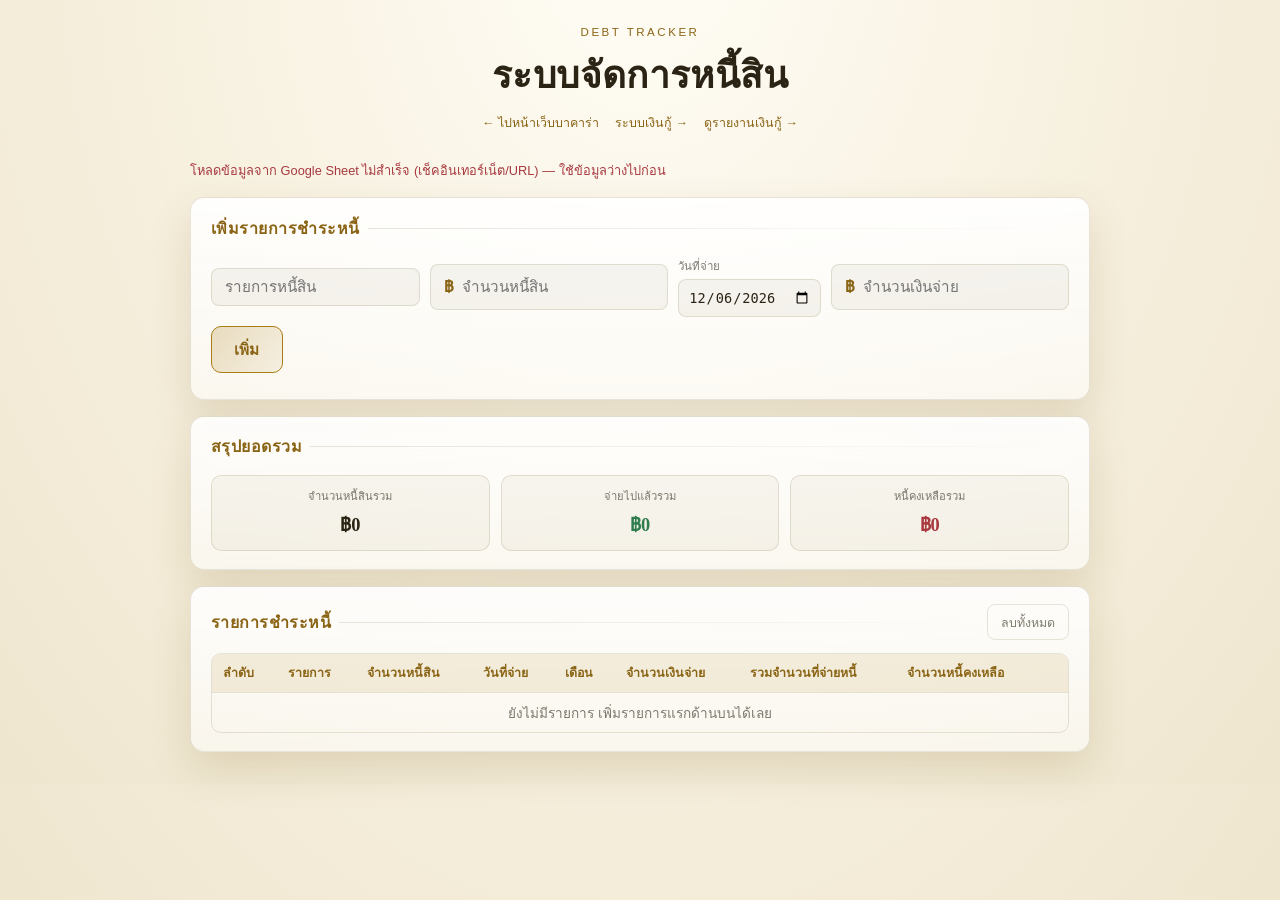
==== debt.html @ 3c654e92 "Add debt tracking page backed by the shared Google Sheet API New debt.html/debt.js page for logging " ====
<!doctype html>
<html lang="th">
<head>
  <meta charset="utf-8">
  <meta name="viewport" content="width=device-width,initial-scale=1">
  <title>ระบบจัดการหนี้สิน</title>
  <link rel="stylesheet" href="loan.css">
</head>
<body>
  <div class="table-frame">
    <header>
      <p class="eyebrow">Debt Tracker</p>
      <h1>ระบบจัดการหนี้สิน</h1>
      <div class="nav-row">
        <a class="nav-link" href="index.html">← ไปหน้าเว็บบาคาร่า</a>
        <a class="nav-link" href="loan.html">ระบบเงินกู้ →</a>
        <a class="nav-link" href="loan-report.html">ดูรายงานเงินกู้ →</a>
      </div>
    </header>

    <div class="layout">
      <p class="error-line" id="errorLine"></p>

      <section class="card">
        <h2 class="section-title">เพิ่มรายการชำระหนี้</h2>
        <div class="add-row">
          <input type="text" id="debtName" class="text-input" placeholder="รายการหนี้สิน" list="debtNameList" autocomplete="off">
          <datalist id="debtNameList"></datalist>
          <div class="bet-input-wrap">
            <span>฿</span>
            <input type="number" id="debtAmount" min="0" step="1" placeholder="จำนวนหนี้สิน">
          </div>
          <label class="date-field">วันที่จ่าย
            <input type="date" id="payDate" class="date-input">
          </label>
          <div class="bet-input-wrap">
            <span>฿</span>
            <input type="number" id="payAmount" min="0" step="1" placeholder="จำนวนเงินจ่าย">
          </div>
          <button id="btn-add" class="entry-btn add">เพิ่ม</button>
        </div>
        <p class="hint" id="debtHint"></p>
      </section>

      <section class="card summary-card">
        <h2 class="section-title">สรุปยอดรวม</h2>
        <div class="summary-grid">
          <div class="summary-tile">
            <div class="lbl">จำนวนหนี้สินรวม</div>
            <div class="val" id="sumDebt">฿0</div>
          </div>
          <div class="summary-tile good">
            <div class="lbl">จ่ายไปแล้วรวม</div>
            <div class="val" id="sumPaid">฿0</div>
          </div>
          <div class="summary-tile bad">
            <div class="lbl">หนี้คงเหลือรวม</div>
            <div class="val" id="sumRemaining">฿0</div>
          </div>
        </div>
      </section>

      <section class="card">
        <div class="card-title-row">
          <h2 class="section-title" style="margin:0;flex:1;">รายการชำระหนี้</h2>
          <button id="btn-clear" class="utility-btn small">ลบทั้งหมด</button>
        </div>
        <div class="table-wrap">
          <table class="loan-table">
            <thead>
              <tr>
                <th>ลำดับ</th>
                <th>รายการ</th>
                <th>จำนวนหนี้สิน</th>
                <th>วันที่จ่าย</th>
                <th>เดือน</th>
                <th>จำนวนเงินจ่าย</th>
                <th>รวมจำนวนที่จ่ายหนี้</th>
                <th>จำนวนหนี้คงเหลือ</th>
                <th></th>
              </tr>
            </thead>
            <tbody id="debtBody">
              <tr class="empty-row" id="emptyRow"><td colspan="9">ยังไม่มีรายการ เพิ่มรายการแรกด้านบนได้เลย</td></tr>
            </tbody>
          </table>
        </div>
      </section>
    </div>
  </div>
  <script src="debt.js"></script>
</body>
</html>
---- loan.css ----
:root{
  /* "Champagne Ledger" — light theme for the loan tracker, gold accents kept. */
  --felt-900:#efe6cf;
  --felt-800:#f8f2e2;
  --felt-700:#fffdf6;
  --felt-line:rgba(90,70,20,0.14);
  --gold:#a97c14;
  --gold-soft:#8a6415;
  --cream:#2b2415;
  --muted:rgba(43,36,21,0.6);
  --good:#2f7d4f;
  --bad:#a8393f;
  /* Chart-only colors, re-tuned for a light surface: darker so marks keep
     enough contrast against cream/white (lightness band, chroma floor,
     CVD separation, normal-vision floor, contrast >=3:1 all still hold). */
  --chart-paid:#a97c14;
  --chart-unpaid:#a8393f;
  --chart-bar:#2f6fa8;
  --panel-radius:14px;
  --shadow: 0 18px 40px rgba(120,90,20,0.16);
}

*{box-sizing:border-box;}

html,body{
  margin:0;
  min-height:100%;
  background:
    radial-gradient(ellipse at 50% -10%, var(--felt-700) 0%, var(--felt-800) 45%, var(--felt-900) 100%);
  color:var(--cream);
  font-family:"Segoe UI","Helvetica Neue",Arial,sans-serif;
  font-variant-numeric: tabular-nums;
}

body{
  padding:1.6rem 1.25rem 2rem;
  display:flex;
  justify-content:center;
}

.table-frame{
  width:100%;
  max-width:900px;
}

header{
  text-align:center;
  margin-bottom:1.1rem;
}

.eyebrow{
  font-size:0.72rem;
  letter-spacing:0.22em;
  text-transform:uppercase;
  color:var(--gold-soft);
  margin:0 0 0.5rem;
}

h1{
  font-family:Georgia,"Iowan Old Style","Palatino Linotype",serif;
  font-weight:600;
  font-size:clamp(1.6rem,4vw,2.3rem);
  letter-spacing:0.01em;
  margin:0 0 0.6rem;
  text-wrap:balance;
  color:var(--cream);
}

.nav-row{
  display:flex;
  flex-wrap:wrap;
  justify-content:center;
  gap:1rem;
}

.nav-link{
  display:inline-block;
  font-size:0.78rem;
  color:var(--gold-soft);
  text-decoration:none;
  border-bottom:1px solid transparent;
}
.nav-link:hover{border-bottom-color:var(--gold-soft);}
.nav-link:focus-visible{outline:2px solid var(--gold); outline-offset:2px;}

.layout{
  display:flex;
  flex-direction:column;
  gap:1rem;
}

.card{
  background:linear-gradient(180deg, rgba(255,255,255,0.9), rgba(255,255,255,0.55));
  border:1px solid var(--felt-line);
  border-radius:var(--panel-radius);
  padding:1.1rem 1.25rem;
  box-shadow:var(--shadow);
}

.card-title-row{
  display:flex;
  align-items:center;
  gap:0.6rem;
  margin-bottom:0.8rem;
}

.section-title{
  font-family:Georgia,serif;
  font-size:1rem;
  letter-spacing:0.03em;
  margin:0 0 1rem;
  color:var(--gold-soft);
  display:flex;
  align-items:center;
  gap:0.5rem;
}
.section-title::after{
  content:"";
  flex:1;
  height:1px;
  background:linear-gradient(90deg, var(--felt-line), transparent);
}

.hint{
  margin:0.5rem 0 0;
  font-size:0.78rem;
  color:var(--muted);
}

.rate-label{
  display:block;
  font-size:0.85rem;
  color:var(--muted);
}

.rate-input-wrap{
  display:inline-flex;
  align-items:center;
  gap:0.5rem;
  margin-top:0.4rem;
  padding:0.5rem 0.8rem;
  border-radius:8px;
  border:1px solid var(--felt-line);
  background:rgba(90,70,20,0.05);
}
.rate-input-wrap input{
  width:5rem;
  border:none;
  background:transparent;
  color:var(--gold-soft);
  font-family:Georgia,serif;
  font-size:1.2rem;
  font-weight:700;
  text-align:right;
}
.rate-input-wrap input:focus{ outline:none; }
.rate-input-wrap span{ color:var(--muted); font-size:0.9rem; }

.add-row{
  display:flex;
  flex-wrap:wrap;
  gap:0.6rem;
  align-items:center;
}

/* Chart building blocks (bar chart, tooltip, legend) — plain SVG/HTML per
   the dataviz skill, no charting library. Marks are thin bars with 4px
   rounded data-ends, a 2px surface gap between stacked segments, recessive
   gridlines/axis text, and a hover tooltip. Each chart's table (right
   below it on the page) is its WCAG-clean twin. */
.chart-wrap{
  margin-bottom:1rem;
  overflow-x:auto;
}
.chart-wrap svg{ display:block; overflow:visible; }

.chart-grid-line{ stroke:var(--felt-line); stroke-width:1; }
.chart-axis-label{
  fill:var(--muted);
  font-size:10px;
  font-family:"Segoe UI",Arial,sans-serif;
}
.chart-value-label{
  fill:var(--cream);
  font-size:10.5px;
  font-family:"Segoe UI",Arial,sans-serif;
  font-weight:600;
}

.chart-bar-paid{ fill:var(--chart-paid); }
.chart-bar-unpaid{ fill:var(--chart-unpaid); }
.chart-bar-single{ fill:var(--chart-bar); }
.chart-bar-paid, .chart-bar-unpaid, .chart-bar-single{
  cursor:pointer;
  transition:opacity 0.12s ease;
}
.chart-bar-paid:hover, .chart-bar-unpaid:hover, .chart-bar-single:hover{
  opacity:0.82;
}

.chart-legend{
  display:flex;
  gap:1.2rem;
  margin-bottom:0.8rem;
  font-size:0.78rem;
  color:var(--muted);
}
.legend-item{ display:flex; align-items:center; gap:0.4rem; }
.legend-item .swatch{
  width:10px;
  height:10px;
  border-radius:2px;
  display:inline-block;
}
.swatch.paid{ background:var(--chart-paid); }
.swatch.unpaid{ background:var(--chart-unpaid); }

.chart-tooltip{
  position:absolute;
  pointer-events:none;
  background:#2b2415;
  border:1px solid var(--gold);
  border-radius:8px;
  padding:0.45rem 0.65rem;
  font-size:0.76rem;
  color:var(--felt-700);
  box-shadow:var(--shadow);
  white-space:nowrap;
  z-index:10;
  opacity:0;
  transition:opacity 0.1s ease;
}
.chart-tooltip.visible{ opacity:1; }
.chart-tooltip .tt-title{ color:var(--gold-soft); font-weight:700; margin-bottom:0.2rem; }

.chart-empty{
  padding:1.5rem;
  text-align:center;
  color:var(--muted);
  font-size:0.85rem;
}

.filter-row{
  display:flex;
  flex-wrap:wrap;
  gap:0.8rem;
  align-items:center;
}

.view-toggle{
  display:flex;
  gap:0.4rem;
}
.view-btn{
  appearance:none;
  border:1px solid var(--felt-line);
  background:rgba(90,70,20,0.05);
  color:var(--muted);
  padding:0.5rem 0.9rem;
  border-radius:8px;
  font-size:0.85rem;
  cursor:pointer;
  transition:background 0.15s ease, color 0.15s ease;
}
.view-btn.active{
  border-color:var(--gold);
  background:rgba(169,124,20,0.16);
  color:var(--gold-soft);
  font-weight:600;
}
.view-btn:hover{ color:var(--cream); }

.filter-field{
  display:flex;
  flex-direction:column;
  gap:0.25rem;
  font-size:0.72rem;
  color:var(--muted);
}
.filter-field select{
  padding:0.5rem 0.6rem;
  border-radius:8px;
  border:1px solid var(--felt-line);
  background:rgba(90,70,20,0.05);
  color:var(--cream);
  font-size:0.85rem;
}
.filter-field select:focus{ outline:none; border-color:var(--gold); }

.date-field{
  display:flex;
  flex-direction:column;
  gap:0.25rem;
  font-size:0.72rem;
  color:var(--muted);
}
.date-input{
  padding:0.55rem 0.6rem;
  border-radius:8px;
  border:1px solid var(--felt-line);
  background:rgba(90,70,20,0.05);
  color:var(--cream);
  font-size:0.85rem;
  color-scheme:light;
}
.date-input:focus{ outline:none; border-color:var(--gold); }

.overdue{ color:var(--bad); font-weight:600; }

.due-soon td{ background:rgba(169,124,20,0.14); }
.due-soon td.overdue{ background:rgba(168,57,63,0.14); }

.paid-row td{ background:rgba(47,125,79,0.14); }

.due-soon-banner{
  margin:0;
  padding:0.7rem 1rem;
  border-radius:8px;
  border:1px solid var(--gold);
  background:rgba(169,124,20,0.14);
  color:var(--gold);
  font-size:0.85rem;
  font-weight:600;
}
.due-soon-banner[hidden]{ display:none; }

.edit-notice{
  margin:0;
  padding:0.7rem 1rem;
  border-radius:8px;
  border:1px solid var(--good);
  background:rgba(47,125,79,0.14);
  color:var(--good);
  font-size:0.85rem;
  font-weight:600;
}
.edit-notice[hidden]{ display:none; }

.text-input{
  flex:1 1 160px;
  min-width:0;
  padding:0.6rem 0.8rem;
  border-radius:8px;
  border:1px solid var(--felt-line);
  background:rgba(90,70,20,0.05);
  color:var(--cream);
  font-size:0.95rem;
}
.text-input:focus{ outline:none; border-color:var(--gold); }

.bet-input-wrap{
  display:flex;
  align-items:center;
  gap:0.4rem;
  flex:1 1 140px;
  padding:0.6rem 0.8rem;
  border-radius:8px;
  border:1px solid var(--felt-line);
  background:rgba(90,70,20,0.05);
}
.bet-input-wrap span{ color:var(--gold-soft); font-weight:600; }
.bet-input-wrap input{
  flex:1;
  min-width:0;
  border:none;
  background:transparent;
  color:var(--cream);
  font-size:0.95rem;
}
.bet-input-wrap input:focus{ outline:none; }

.entry-btn.add{
  appearance:none;
  border:1px solid var(--gold);
  border-radius:10px;
  padding:0.65rem 1.4rem;
  background:linear-gradient(135deg, rgba(169,124,20,0.24), rgba(169,124,20,0.08));
  color:var(--gold-soft);
  font-size:0.95rem;
  font-weight:700;
  cursor:pointer;
  transition:transform 0.12s ease, background 0.15s ease;
}
.entry-btn.add:hover{ transform:translateY(-2px); }
.entry-btn.add:focus-visible{ outline:2px solid var(--gold); outline-offset:2px; }

.error-line{
  margin:0.6rem 0 0;
  font-size:0.8rem;
  color:var(--bad);
  min-height:1.1em;
}

.utility-btn{
  appearance:none;
  border:1px solid var(--felt-line);
  background:transparent;
  color:var(--muted);
  padding:0.45rem 0.8rem;
  border-radius:8px;
  font-size:0.78rem;
  cursor:pointer;
  transition:background 0.15s ease, color 0.15s ease;
}
.utility-btn:hover{ background:rgba(90,70,20,0.06); color:var(--cream); }
.utility-btn:focus-visible{ outline:2px solid var(--gold); outline-offset:2px; }

.summary-grid{
  display:grid;
  grid-template-columns:repeat(auto-fit, minmax(120px, 1fr));
  gap:0.7rem;
}

.summary-tile{
  text-align:center;
  padding:0.7rem 0.5rem;
  border-radius:10px;
  background:rgba(90,70,20,0.045);
  border:1px solid var(--felt-line);
}
.summary-tile .lbl{
  font-size:0.7rem;
  color:var(--muted);
  margin-bottom:0.3rem;
}
.summary-tile .val{
  font-family:Georgia,serif;
  font-size:1.15rem;
  font-weight:700;
  color:var(--cream);
}
.summary-tile.good .val{ color:var(--good); }
.summary-tile.bad .val{ color:var(--bad); }

.table-wrap{
  overflow-x:auto;
  border:1px solid var(--felt-line);
  border-radius:10px;
}

.loan-table{
  width:100%;
  border-collapse:collapse;
  font-size:0.85rem;
  min-width:620px;
}

.loan-table thead th{
  text-align:left;
  padding:0.6rem 0.7rem;
  background:rgba(169,124,20,0.12);
  color:var(--gold-soft);
  font-weight:600;
  font-size:0.78rem;
  white-space:nowrap;
  border-bottom:1px solid var(--felt-line);
}

.loan-table tbody td{
  padding:0.55rem 0.7rem;
  border-bottom:1px solid var(--felt-line);
  white-space:nowrap;
}

.loan-table tbody tr:last-child td{ border-bottom:none; }
.loan-table tbody tr:hover td{ background:rgba(90,70,20,0.035); }

.loan-table .amount{ text-align:right; font-variant-numeric:tabular-nums; }

.count-toggle{
  appearance:none;
  border:none;
  background:transparent;
  color:inherit;
  font:inherit;
  cursor:pointer;
  display:inline-flex;
  align-items:center;
  gap:0.3rem;
  padding:0.15rem 0.4rem;
  border-radius:6px;
}
.count-toggle:hover{ background:rgba(169,124,20,0.14); }
.count-toggle .caret{ font-size:0.7em; color:var(--muted); }

.detail-row td{
  background:rgba(90,70,20,0.03);
  font-size:0.82rem;
  color:var(--muted);
}
.detail-row:first-of-type td:first-child{ padding-top:0.7rem; }
.detail-row td .muted{ color:var(--muted); font-size:0.9em; }
.detail-total-row td{
  color:var(--cream);
  border-top:1px solid var(--felt-line);
  background:rgba(169,124,20,0.08);
  padding-bottom:0.7rem;
}

.status-btn{
  appearance:none;
  border-radius:999px;
  padding:0.3rem 0.7rem;
  font-size:0.74rem;
  font-weight:600;
  cursor:pointer;
  border:1px solid transparent;
}
.status-btn.pending{
  background:rgba(168,57,63,0.12);
  color:var(--bad);
  border-color:var(--bad);
}
.status-btn.paid{
  background:rgba(47,125,79,0.14);
  color:var(--good);
  border-color:var(--good);
}
.row-delete{
  appearance:none;
  border:none;
  background:transparent;
  color:var(--muted);
  cursor:pointer;
  font-size:0.9rem;
  padding:0.2rem 0.5rem;
}
.row-delete:hover{ color:var(--bad); }

.empty-row td{
  text-align:center;
  color:var(--muted);
  font-size:0.85rem;
  padding:1.2rem 0.7rem;
}

.borrower-name-input{
  border:none;
  background:transparent;
  color:var(--cream);
  font-size:0.85rem;
  width:100%;
  min-width:80px;
}
.borrower-name-input:focus{ outline:none; border-bottom:1px solid var(--gold); }

.loan-date-input,
.due-date-input,
.principal-input{
  border:none;
  background:transparent;
  color:var(--cream);
  font-size:0.85rem;
  width:100%;
  min-width:90px;
  color-scheme:light;
}
.loan-date-input:focus,
.due-date-input:focus,
.principal-input:focus{ outline:none; border-bottom:1px solid var(--gold); }
.principal-input{ text-align:right; }
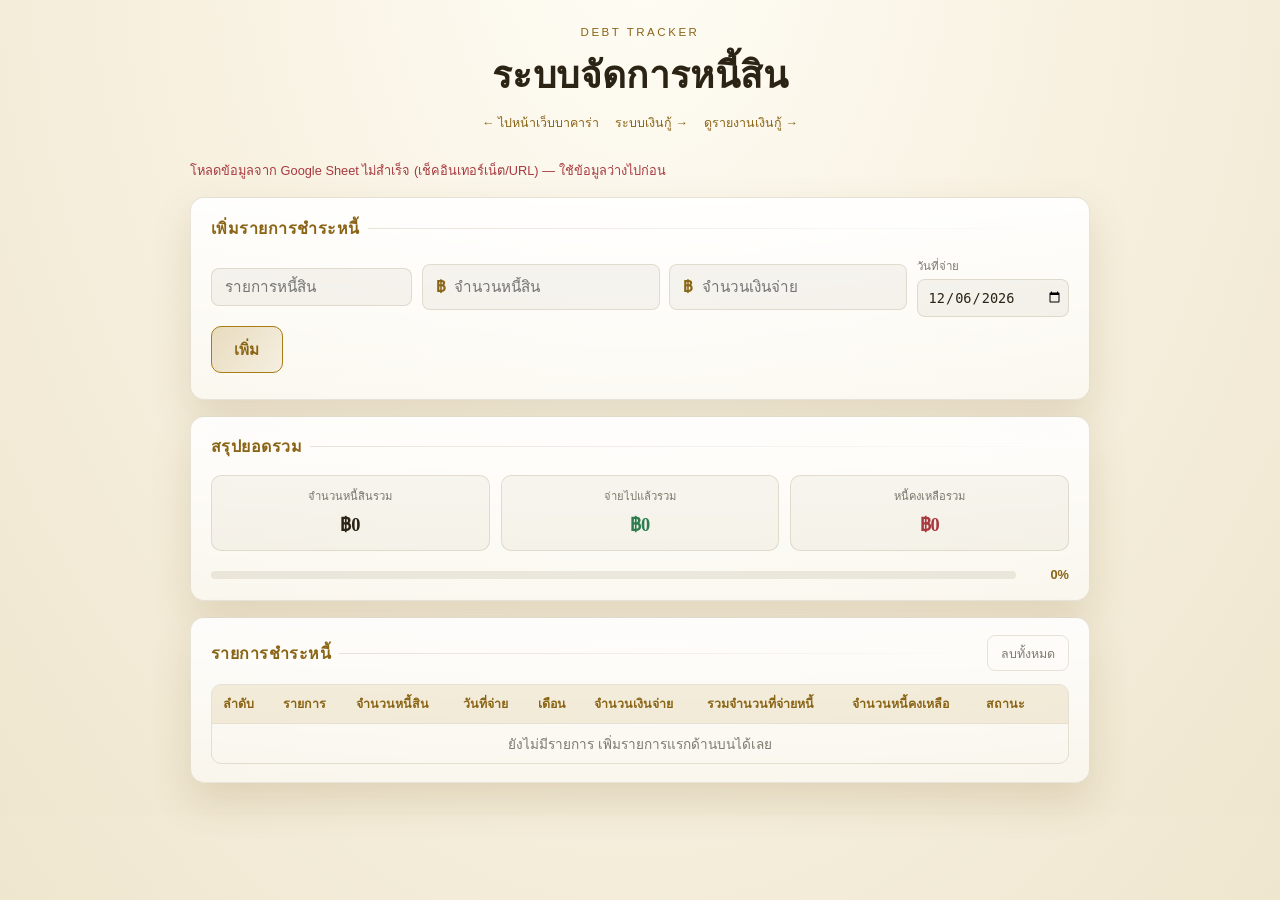
==== commit d81f2dee: "Polish debt tracker page styling and add-row layout Add a progress bar and per-row status pill/highl" ====
--- a/debt.html
+++ b/debt.html
@@ -30,13 +30,13 @@
             <span>฿</span>
             <input type="number" id="debtAmount" min="0" step="1" placeholder="จำนวนหนี้สิน">
           </div>
-          <label class="date-field">วันที่จ่าย
-            <input type="date" id="payDate" class="date-input">
-          </label>
           <div class="bet-input-wrap">
             <span>฿</span>
             <input type="number" id="payAmount" min="0" step="1" placeholder="จำนวนเงินจ่าย">
           </div>
+          <label class="date-field date-field-narrow">วันที่จ่าย
+            <input type="date" id="payDate" class="date-input">
+          </label>
           <button id="btn-add" class="entry-btn add">เพิ่ม</button>
         </div>
         <p class="hint" id="debtHint"></p>
@@ -58,6 +58,12 @@
             <div class="val" id="sumRemaining">฿0</div>
           </div>
         </div>
+        <div class="progress-row">
+          <div class="progress-track">
+            <div class="progress-fill" id="progressFill" style="width:0%"></div>
+          </div>
+          <span class="progress-pct" id="progressPct">0%</span>
+        </div>
       </section>
 
       <section class="card">
@@ -77,11 +83,12 @@
                 <th>จำนวนเงินจ่าย</th>
                 <th>รวมจำนวนที่จ่ายหนี้</th>
                 <th>จำนวนหนี้คงเหลือ</th>
+                <th>สถานะ</th>
                 <th></th>
               </tr>
             </thead>
             <tbody id="debtBody">
-              <tr class="empty-row" id="emptyRow"><td colspan="9">ยังไม่มีรายการ เพิ่มรายการแรกด้านบนได้เลย</td></tr>
+              <tr class="empty-row" id="emptyRow"><td colspan="10">ยังไม่มีรายการ เพิ่มรายการแรกด้านบนได้เลย</td></tr>
             </tbody>
           </table>
         </div>
--- a/loan.css
+++ b/loan.css
@@ -305,6 +305,9 @@
 }
 .date-input:focus{ outline:none; border-color:var(--gold); }
 
+.date-field-narrow{ width:9.5rem; }
+.date-field-narrow .date-input{ width:100%; padding-right:0.3rem; }
+
 .overdue{ color:var(--bad); font-weight:600; }
 
 .due-soon td{ background:rgba(169,124,20,0.14); }
@@ -497,6 +500,43 @@
   padding-bottom:0.7rem;
 }
 
+.status-pill{
+  border-radius:999px;
+  padding:0.2rem 0.6rem;
+  font-size:0.72rem;
+  font-weight:600;
+  white-space:nowrap;
+}
+.status-pill.paid{ background:rgba(47,125,79,0.14); color:var(--good); }
+.status-pill.unpaid{ background:rgba(168,57,63,0.12); color:var(--bad); }
+
+.progress-row{
+  display:flex;
+  align-items:center;
+  gap:0.7rem;
+  margin-top:1rem;
+}
+.progress-track{
+  flex:1;
+  height:8px;
+  border-radius:999px;
+  background:rgba(90,70,20,0.1);
+  overflow:hidden;
+}
+.progress-fill{
+  height:100%;
+  border-radius:999px;
+  background:linear-gradient(90deg, var(--gold-soft), var(--good));
+  transition:width 0.25s ease;
+}
+.progress-pct{
+  font-size:0.8rem;
+  font-weight:600;
+  color:var(--gold-soft);
+  min-width:2.6rem;
+  text-align:right;
+}
+
 .status-btn{
   appearance:none;
   border-radius:999px;
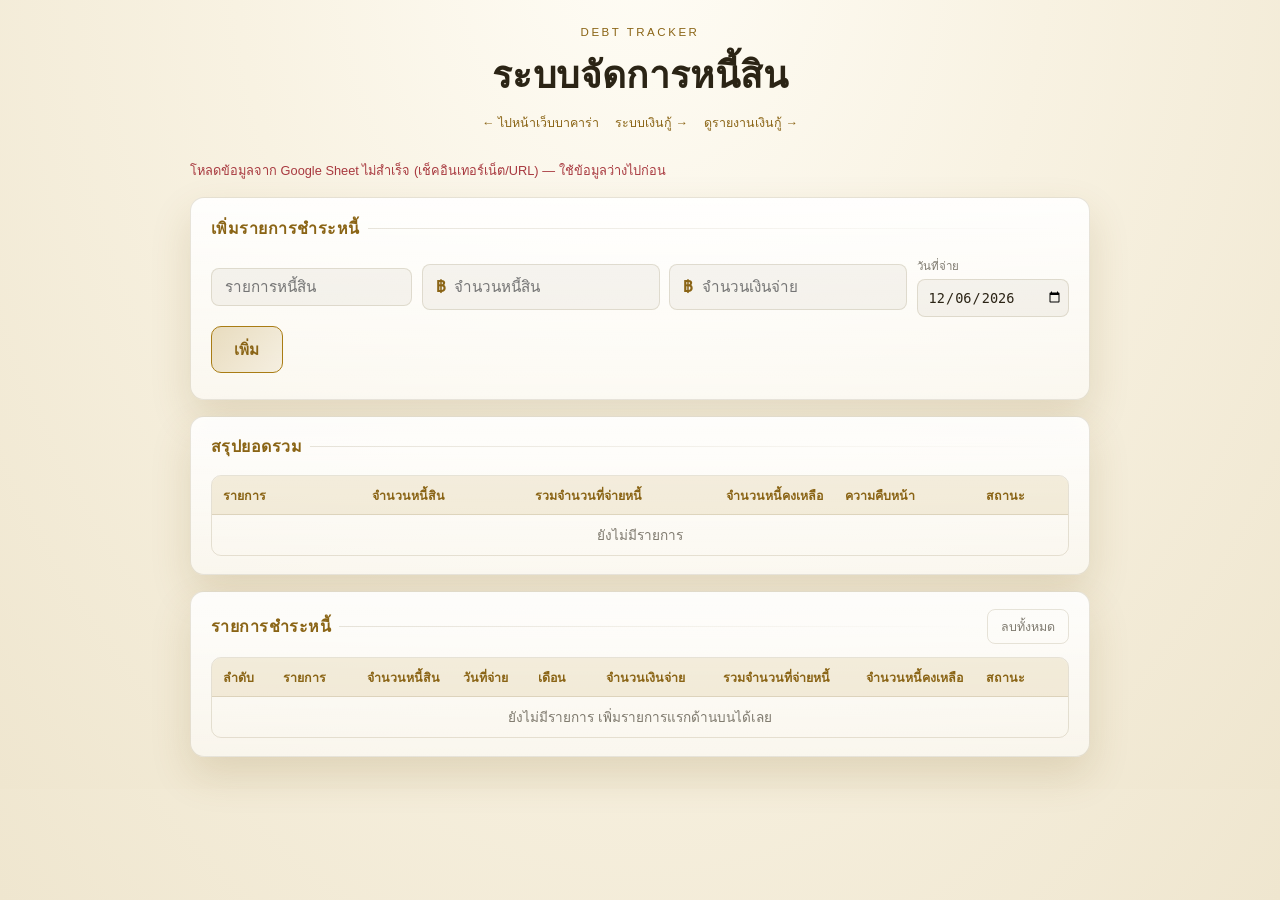
==== commit 3d593923: "Rework debt tracker summary card: per-item breakdown with inline progress Replace the single aggrega" ====
--- a/debt.html
+++ b/debt.html
@@ -44,25 +44,20 @@
 
       <section class="card summary-card">
         <h2 class="section-title">สรุปยอดรวม</h2>
-        <div class="summary-grid">
-          <div class="summary-tile">
-            <div class="lbl">จำนวนหนี้สินรวม</div>
-            <div class="val" id="sumDebt">฿0</div>
-          </div>
-          <div class="summary-tile good">
-            <div class="lbl">จ่ายไปแล้วรวม</div>
-            <div class="val" id="sumPaid">฿0</div>
-          </div>
-          <div class="summary-tile bad">
-            <div class="lbl">หนี้คงเหลือรวม</div>
-            <div class="val" id="sumRemaining">฿0</div>
-          </div>
-        </div>
-        <div class="progress-row">
-          <div class="progress-track">
-            <div class="progress-fill" id="progressFill" style="width:0%"></div>
-          </div>
-          <span class="progress-pct" id="progressPct">0%</span>
+        <div class="table-wrap">
+          <table class="loan-table">
+            <thead>
+              <tr>
+                <th>รายการ</th>
+                <th class="amount">จำนวนหนี้สิน</th>
+                <th class="amount">รวมจำนวนที่จ่ายหนี้</th>
+                <th class="amount">จำนวนหนี้คงเหลือ</th>
+                <th>ความคืบหน้า</th>
+                <th>สถานะ</th>
+              </tr>
+            </thead>
+            <tbody id="summaryByItemBody"></tbody>
+          </table>
         </div>
       </section>
 
@@ -77,12 +72,12 @@
               <tr>
                 <th>ลำดับ</th>
                 <th>รายการ</th>
-                <th>จำนวนหนี้สิน</th>
+                <th class="amount">จำนวนหนี้สิน</th>
                 <th>วันที่จ่าย</th>
                 <th>เดือน</th>
-                <th>จำนวนเงินจ่าย</th>
-                <th>รวมจำนวนที่จ่ายหนี้</th>
-                <th>จำนวนหนี้คงเหลือ</th>
+                <th class="amount">จำนวนเงินจ่าย</th>
+                <th class="amount">รวมจำนวนที่จ่ายหนี้</th>
+                <th class="amount">จำนวนหนี้คงเหลือ</th>
                 <th>สถานะ</th>
                 <th></th>
               </tr>
--- a/loan.css
+++ b/loan.css
@@ -513,8 +513,8 @@
 .progress-row{
   display:flex;
   align-items:center;
-  gap:0.7rem;
-  margin-top:1rem;
+  gap:0.6rem;
+  min-width:9rem;
 }
 .progress-track{
   flex:1;
